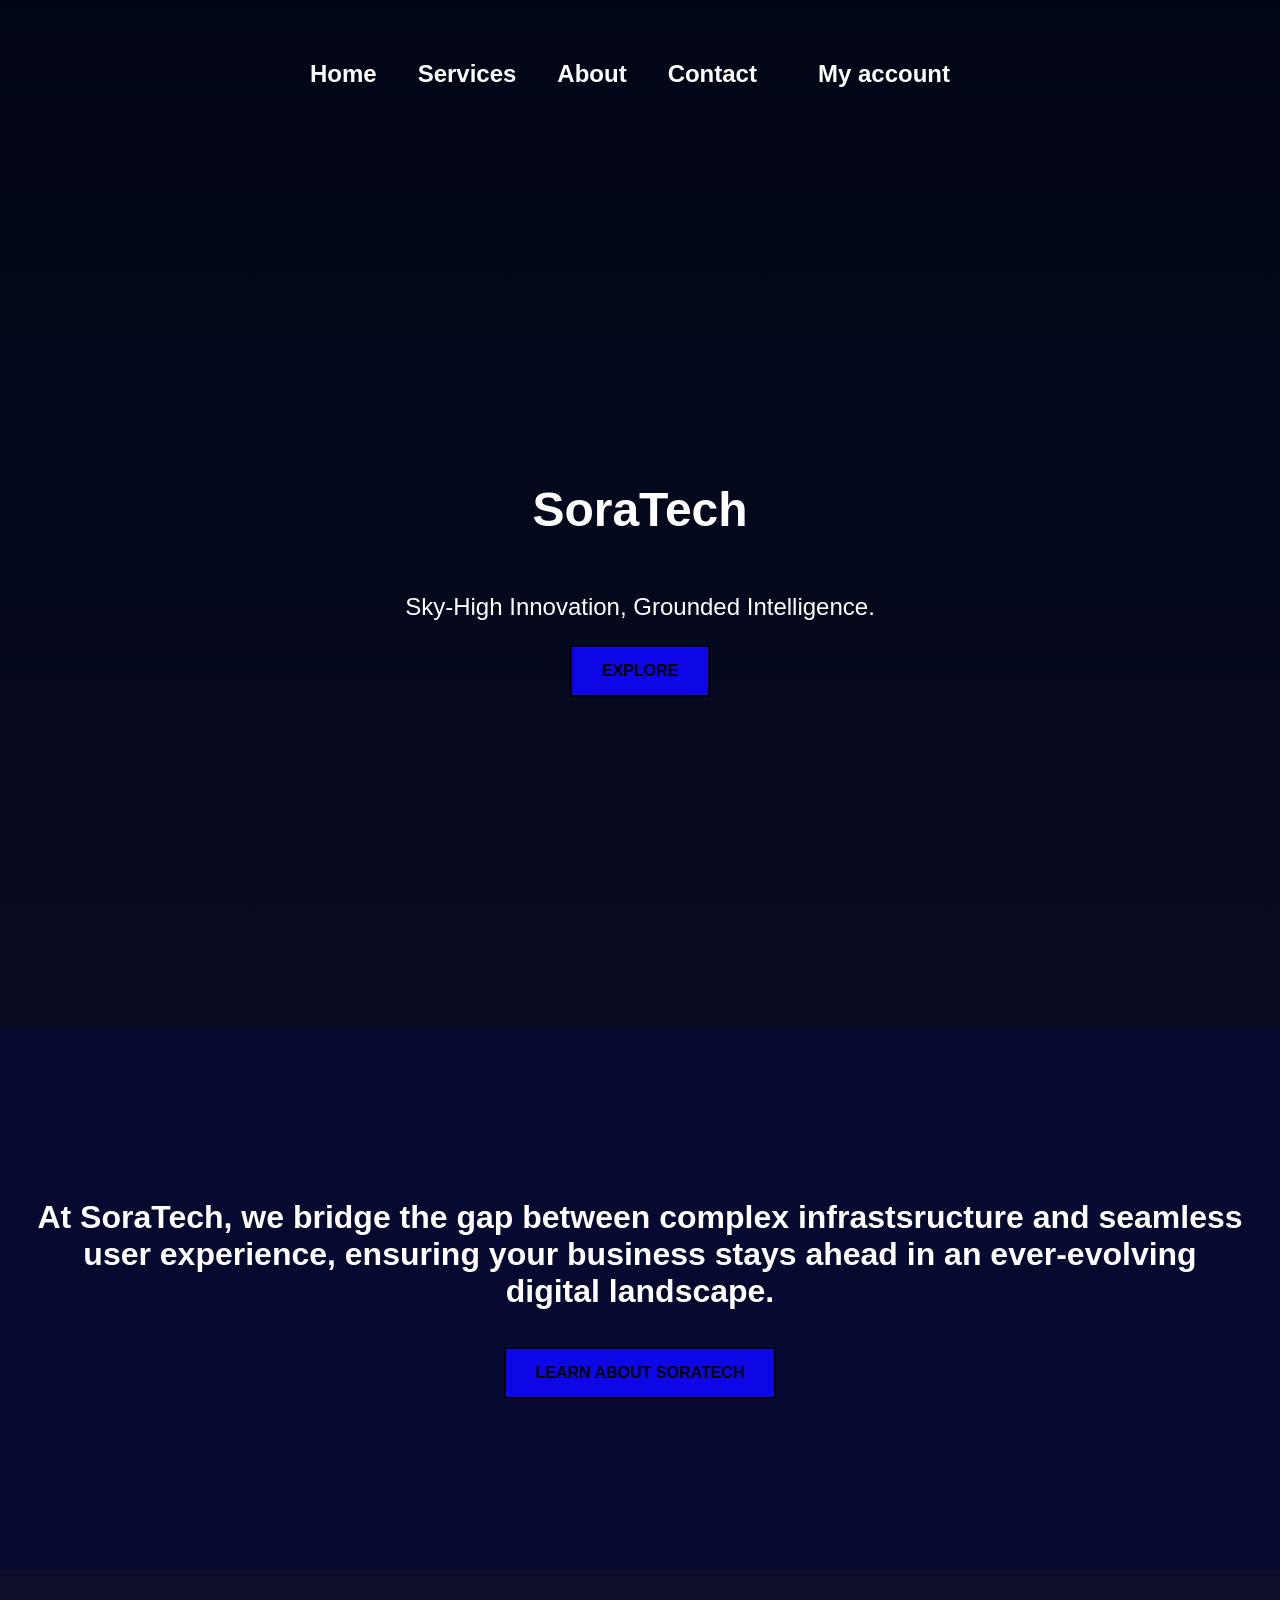
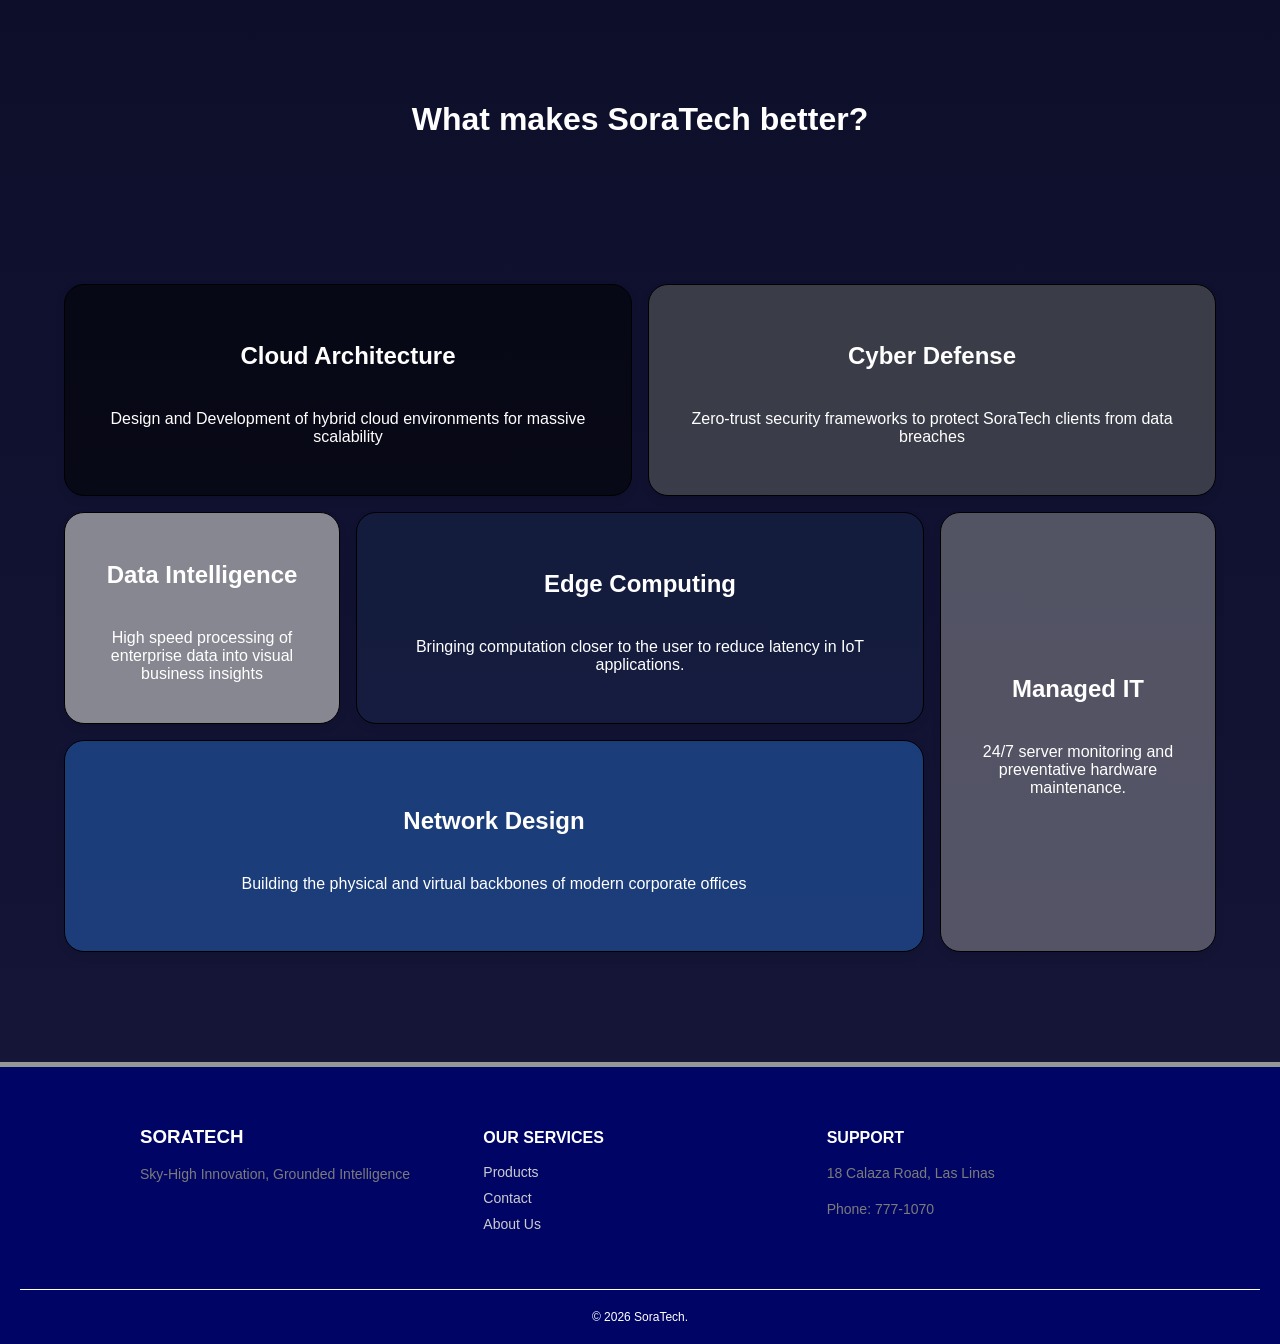
==== index.html @ 936cfd85 "new project" ====
<!DOCTYPE html>
<html lang="en"> 
<head>
    <link rel="stylesheet" href="stylesheet.css" /> 
   <!-- <link rel="index" href="index.js"/>  -->
<title> SoraTech - Sky-High Innovation, Grounded Intelligence </title>

</head>

<body class="homepage">

    <div> <!--navigation-->
        <nav>
            <ul class="navlinks">
                <li> <a href= "index.html"> Home </a></li>
               <li> <a href="products.html"> Services </a>  </li>
               <li> <a href="about.html"> About </a>  </li>  
              <li> <a href= "contact.html"> Contact  </a>  </li> 

         <div class="header-side">
                  <div class="user-actions">
                    <a href="#" class="action-link">My account</a>
                  </div>
               <!--  
              <div class="search-wrapper">
                  <input type="text" placeholder="Search">
                  </div>   
            </div>
        --> 
          </ul>
     </nav> 
    </div>

    <div class = "WELCOME">
        <H1> SoraTech  </H1> 
        <p> Sky-High Innovation, Grounded Intelligence. </p>
         <a href="products.html" class="explore-button">  Explore</a>
        <!-- first page stuff-->
    </div>
    
    <div class="belowheading"> 
      <h1 class="wordhead"> At SoraTech, we bridge the gap between complex infrastsructure and seamless user experience, ensuring your business stays ahead in an ever-evolving digital landscape.
      <br> <br> <a href="about.html" class="explore-button"> Learn about SoraTech</a> 
    </h1>
       
    </div>

<div class="stars-container"></div>


    <!--BENTO BOXES HOME PAGE -->
    <div class="headingforgrids">
      <h2 class="set1"> What makes SoraTech better? </h2> </div>


    <div class="bento-grid">
  <div class="bento-item box-1">
  <h3> Cloud Architecture</h3> 
  <p> Design and Development of hybrid cloud environments for massive scalability</p>
  </div>
  <div class="bento-item box-2">
    <h3> Cyber Defense</h3>
    <p> Zero-trust security frameworks to protect SoraTech clients from data breaches</p>
  </div>
  <div class="bento-item box-3">
    <h3> Data Intelligence</h3>
    <p> High speed processing of enterprise data into visual business insights </p>
  </div>
   <div class="bento-item box-4">
    <h3>Edge Computing</h3>
    <p> Bringing computation closer to the user to reduce latency in IoT applications. </p>
  </div>
  <div class="bento-item box-5">
    <h3>Managed IT</h3>
    <p> 24/7 server monitoring and preventative hardware maintenance. </p>
  </div>
  <div class="bento-item box-6">
    <h3> Network Design</h3>
    <p> Building the physical and virtual backbones of modern corporate offices </p>
  </div>
    </div>



<!--START OF FOOTER CODE-->

 <footer class="soratech-footer">
  <div class="footer-container">
    <div class="footer-section">
      <h3>SoraTech </h3>
      <p> Sky-High Innovation, Grounded Intelligence </p>
    </div>

    <div class="footer-section">
      <h4>Our Services</h4>
      <ul>
        <li><a href="#">Products </a></li>
        <li><a href="#">Contact</a></li>
        <li><a href="#"> About Us</a></li>
      </ul>
    </div>

    <div class="footer-section">
      <h4>Support</h4>
      <p> 18 Calaza Road, Las Linas</p>
      <p>Phone: 777-1070</p>
    </div>
  </div>

  <div class="footer-bottom">
    &copy; 2026 SoraTech.
  </div>
</footer>

<!--END OF FOOTER CODE-->

</body>



</html>
---- stylesheet.css ----
.body {
    margin: 0;
    padding: 0;
    overflow-x: hidden; /* Prevents accidental horizontal scrolling */
    
}

.WELCOME{
/*heading*/
  display: flex;
  font-family:Arial, Helvetica, sans-serif;
  justify-content: center; /* Centers items horizontally */
  flex-direction: column;
  align-items: center; /* Centers items vertically */
  height: 50vh; /* Example to make the container full height */
  padding-bottom: 10px;
  color: #ffffff;
  font-size: x-large;
  padding-top: 200px;
  padding-bottom: 200px;
}

.explore-button {
  /* Layout */
  display: inline-block;
  padding: 15px 30px;
  
  /* Colors - High Contrast */
  background-color: #0d06e7; 
  color: #000000;            /* Solid Black text */
  
  /* Text Style */
  text-decoration: none;
font-family:Arial, Helvetica, sans-serif;
  font-weight: bold;
  font-size: 16px;
  text-transform: uppercase;
  
  /* The "Built" Look */
  border: 2px solid #000000;
  border-radius: 0px; /* Square corners feel tougher */
  cursor: pointer;
}

/* Simple hover: Just change the color slightly */
.explore-button:hover {
  background-color: #595875;
}
/* button end*/

.belowheading{
  font-family:Arial, Helvetica, sans-serif;
  display: flex;
  justify-content: stretch;
  background-color: #060a30;
  padding: 3rem 2rem;
  margin: 2rem 0;
}

.wordhead{
  display:flexbox;
  justify-content: center;
  text-align: center;
  padding-top: 100px;
  padding-bottom: 100px;
  color: white;
  font-size: xx-large;
  font-weight: 400px;
}

.homepage {
/* background: rgb(0,5, 22); */
 background:linear-gradient(rgb(0,5,22), rgb(23, 23, 59)); 
 font-family:Arial, Helvetica, sans-serif;
  margin: 0;
  padding: 0;
}


/*START OF NAV CODE*/
.nav {
  display: flex; /* Flexbox layout for side-by-side sections */
  min-height: 10vh; /* Make sure the container fills the viewport height */

}

.navlinks {
  display: flex; /* Use flexbox for alignment */
  justify-content: space-between; /* Vertically aligns items in the center */
  padding: 20px, 20px; 
  align-items: center;
  box-sizing: border-box;
  background-color: rgba(240, 240, 240, 0); /* clear background color */


}
.navlinks {
  list-style: none; /* Remove bullet points from the list */
  display: flex; /* Use flexbox for the list items */
  gap: 10px; /* Add space between the links */
  margin: 10px; /* Remove default margin */
  padding:30px; /* EDITING GOOD padding */
  padding-left: 300px;
  padding-right: 300px;
 
}

.navlinks a {
  color: rgb(255, 255, 255);
  font-size:x-large; /* font size */
  text-decoration: none; /*removes the underline*/
  font-weight: 700; /*basically bolds the font*/
font-family:Arial, Helvetica, sans-serif;
  font-style: normal;
  font-variation-settings: "slnt" 0, "CRSV" 0.5, "ELSH" 0, "ELXP";
}
.navlinks a:hover {
  /* This specifically targets the link when the mouse hovers over it */
  color: #eb63fa; /* A lighter color on hover */
}
/* END OF NAV CODE*/

  .header-side {
  display: flex;
  /* flex-direction: column;  Stacks search on top of links */
  align-items: center;    /* Centers everything horizontally */
  background-color: #f2eeee00; /* Matching your image gray */
  padding:20px;
  gap: 40px;              /* Space between search and links */
  font-family: Arial, sans-serif;
}

/* Search Bar Styling */
.search-wrapper {
  display: flex;
  align-items: center;
  gap: 20px;
}

input[type="text"] {
  color: rgb(255, 255, 255);
  padding: 10px 20px;     /* Wide padding for that pill look */
  text-align: center;
  background: rgba(255, 255, 255, 0.1);
  backdrop-filter: blur(15px);
  border: 1px solid rgba(255, 255, 255, 0.2);
  border-radius: 10px;
  box-shadow: 0 8px 32px rgba(0, 0, 0, 0.1);
}

/* Bottom Links Styling */
.user-actions {
  display: flex;
  width: 100%;
  max-width: 300px;       /* Constrain width to match the search bar */
  justify-content:center; /* Pushes Account and Cart to edges */
}

.action-link {
  text-decoration: none;
  color: #333;
  font-size: 1.1rem;
  display: flex;
  align-items: center;
  gap: 20px;
}

/*end of search*/


.set1{
   display:flexbox;
  justify-content: center;
  text-align: center;
  font-family: Big Shoulders Stencil, sans-serif;
  padding-top: 100px;
  padding-bottom: 20px;
  color: white;
  font-size: xx-large;
  font-weight: 100px;
}


/*BENTO CODE*/

.bento-grid {
  display: grid; /* Turns the container into a grid */
  grid-template-columns: repeat(4, 1fr); /* 4 equal columns */
  grid-template-rows: repeat(3, 1fr); /* 3 equal rows */
  gap: 1rem; /* Creates space between the boxes */
  width: 90vw;
  padding-top: 100px;
  padding-bottom: 100px;
  margin: 10px auto;
}  

.bento-item {
  /*background: linear-gradient(rgba(68, 0, 255, 0) 10%, rgb(22, 39, 223) 90%); */ 
  border: 1px solid #000000;
  color: #ffffff;
  border-radius: 4px;
  padding: 1.5rem;
  box-shadow: 0 4px 8px rgba(0, 0, 0, 0.1);
  /* Use flexbox to center content inside each box */
  display: flex;
  flex-direction: column;
  justify-content: center;
  align-items: center;
  text-align: center;
  border-radius: 20px;
}

/* Fonts and edits for grid text */ 
.bento-item h3{
 font-family:Arial, Helvetica, sans-serif; 
  font-size: x-large;
}

.bento-item p{
  font-size: medium;
  font-family:'Lucida Sans', 'Lucida Sans Regular', 'Lucida Grande', 'Lucida Sans Unicode', Geneva, Verdana, sans-serif;
}

/* Specific styling for each box */
.box-1 {
  grid-row: span 1; /* Spans 2 rows, making it a tall box */
  grid-column: span 2;
  font-size: x-large;
   background-color: #00000085;
}

.box-2 {
  grid-column: span 2; /* Spans 2 columns, making it a wide box */
  grid-row:span 1;
  background-color: #5e625e8b;
}

.box-3 {
  grid-row: span 1 ;
  grid-column: span 1;
   background-color: #c3c3c3a9;
}
.box-4{
  grid-row:span 1;
  grid-column: span 2;
   background-color: #19264b82;
}
.box-5{
  grid-column: span 1;
  grid-row: span 2;
   background-color: #9c9d9c77;
}
   .box-6{
  grid-column: span 3;
  grid-row: span 1;
   background-color: #256bc679;
}


/* START OF FOOTER CSS CODE */ 
.soratech-footer {
  background-color: #000565; 
  color: #fff;
  padding: 40px 20px 20px;
  font-family: Arial, sans-serif;
  border-top: 5px solid #969696; /* accent line  */
}

.footer-container {
  max-width: 1000px;
  margin: 0 auto;
  display: grid;
  grid-template-columns: repeat(auto-fit, minmax(200px, 1fr));
  gap: 30px;
}

.footer-section h3, .footer-section h4 {
  color: #ffffff; /* Use the same yellow for headings */
  text-transform: uppercase;
  margin-bottom: 15px;
}

.footer-section p {
  font-size: 14px;
  line-height: 1.6;
  color: #7b7b7b;
}

.footer-section ul {
  list-style: none;
  padding: 0;
}

.footer-section ul li {
  margin-bottom: 8px;
}

.footer-section ul li a {
  color: #ccc;
  text-decoration: none;
  font-size: 14px;
}

.footer-section ul li a:hover {
  color: #0b7f00;
  text-decoration: underline;
}

.footer-bottom {
  text-align: center;
  margin-top: 40px;
  padding-top: 20px;
  border-top: 1px solid #ffffff;
  font-size: 12px;
  color: #ffffff;
}
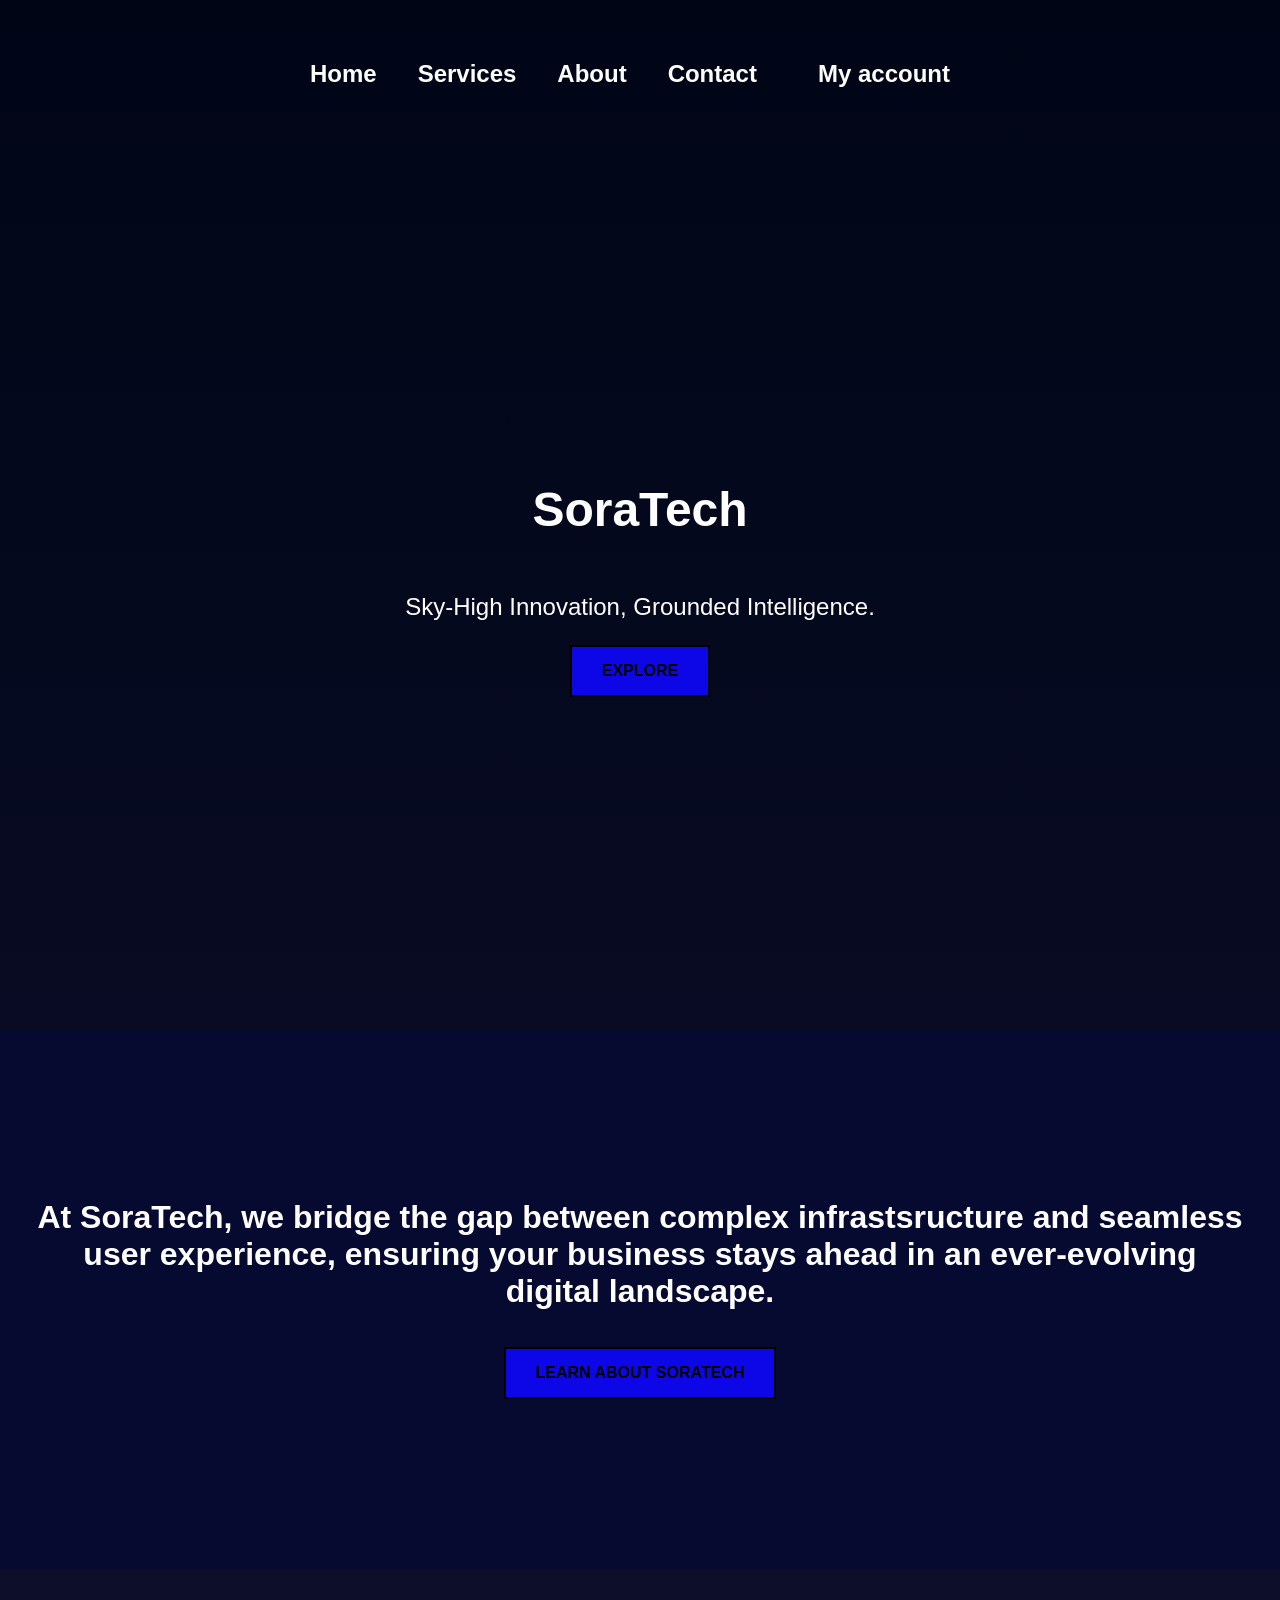
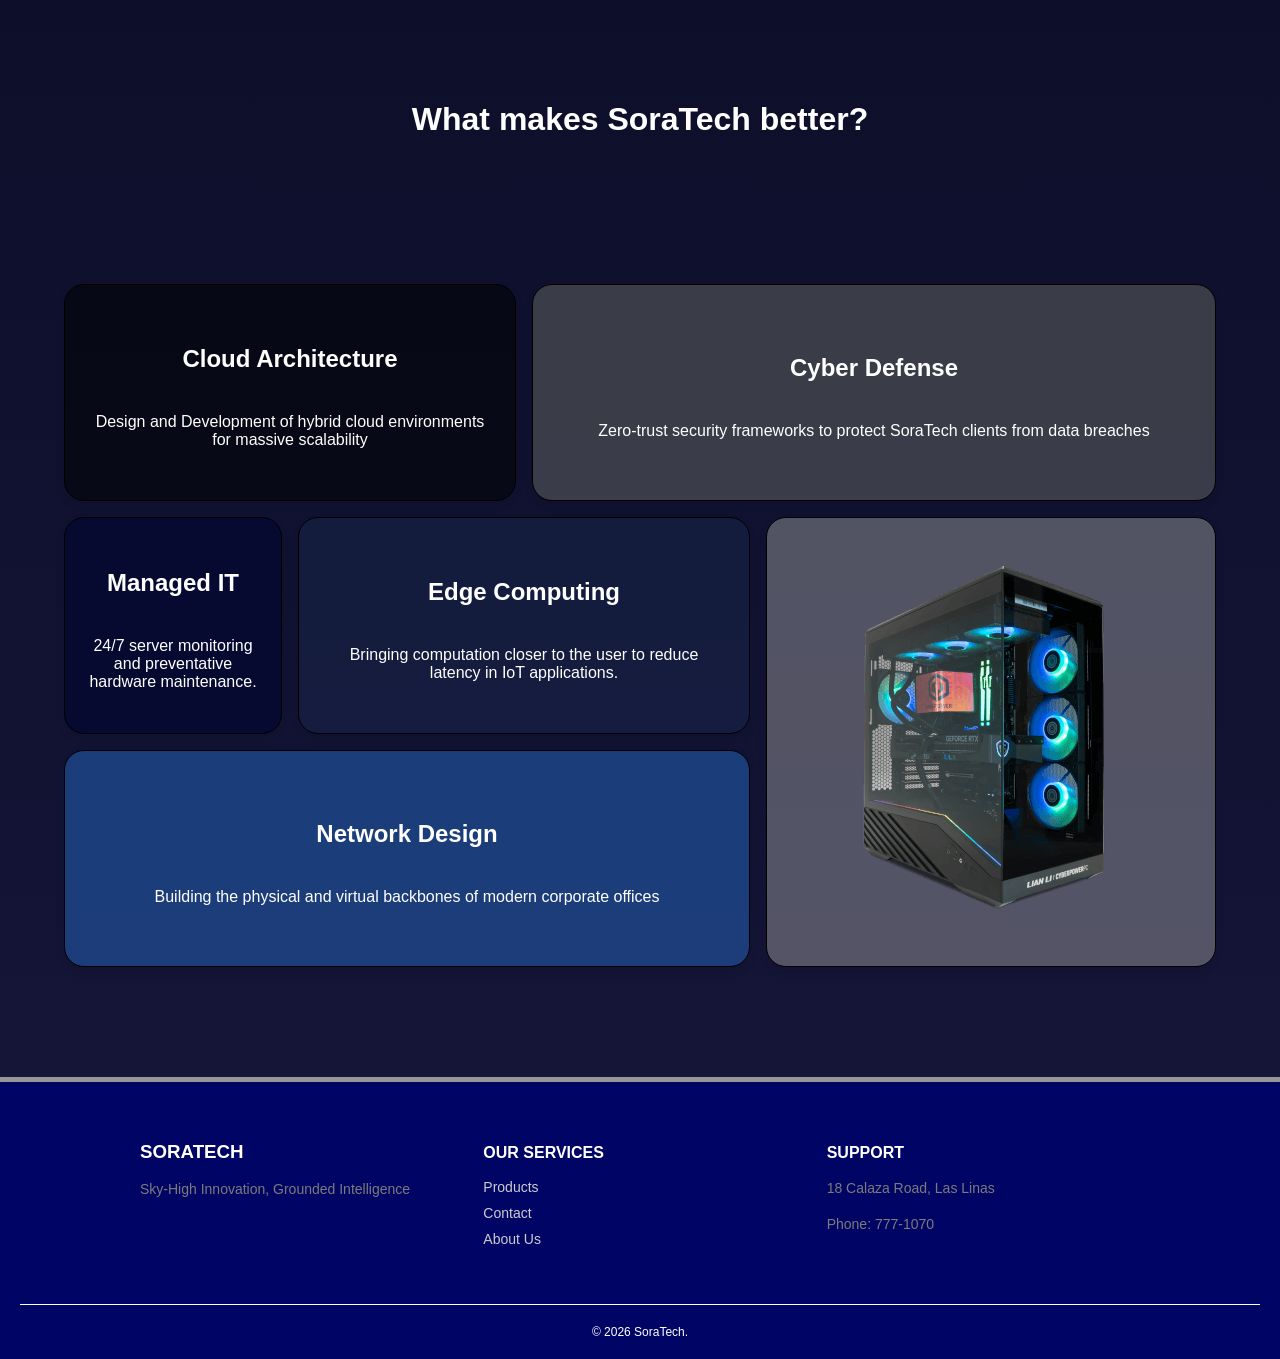
==== commit b13d7e12: "finished for now" ====
--- a/index.html
+++ b/index.html
@@ -45,8 +45,6 @@
        
     </div>
 
-<div class="stars-container"></div>
-
 
     <!--BENTO BOXES HOME PAGE -->
     <div class="headingforgrids">
@@ -63,16 +61,15 @@
     <p> Zero-trust security frameworks to protect SoraTech clients from data breaches</p>
   </div>
   <div class="bento-item box-3">
-    <h3> Data Intelligence</h3>
-    <p> High speed processing of enterprise data into visual business insights </p>
+    <h3>Managed IT</h3>
+    <p> 24/7 server monitoring and preventative hardware maintenance. </p>
   </div>
    <div class="bento-item box-4">
     <h3>Edge Computing</h3>
     <p> Bringing computation closer to the user to reduce latency in IoT applications. </p>
   </div>
   <div class="bento-item box-5">
-    <h3>Managed IT</h3>
-    <p> 24/7 server monitoring and preventative hardware maintenance. </p>
+    <img src="pc1.png" alt="image of pc">
   </div>
   <div class="bento-item box-6">
     <h3> Network Design</h3>
--- a/stylesheet.css
+++ b/stylesheet.css
@@ -238,8 +238,10 @@
 .box-3 {
   grid-row: span 1 ;
   grid-column: span 1;
-   background-color: #c3c3c3a9;
-}
+  background-color: #060a30;
+}
+
+
 .box-4{
   grid-row:span 1;
   grid-column: span 2;
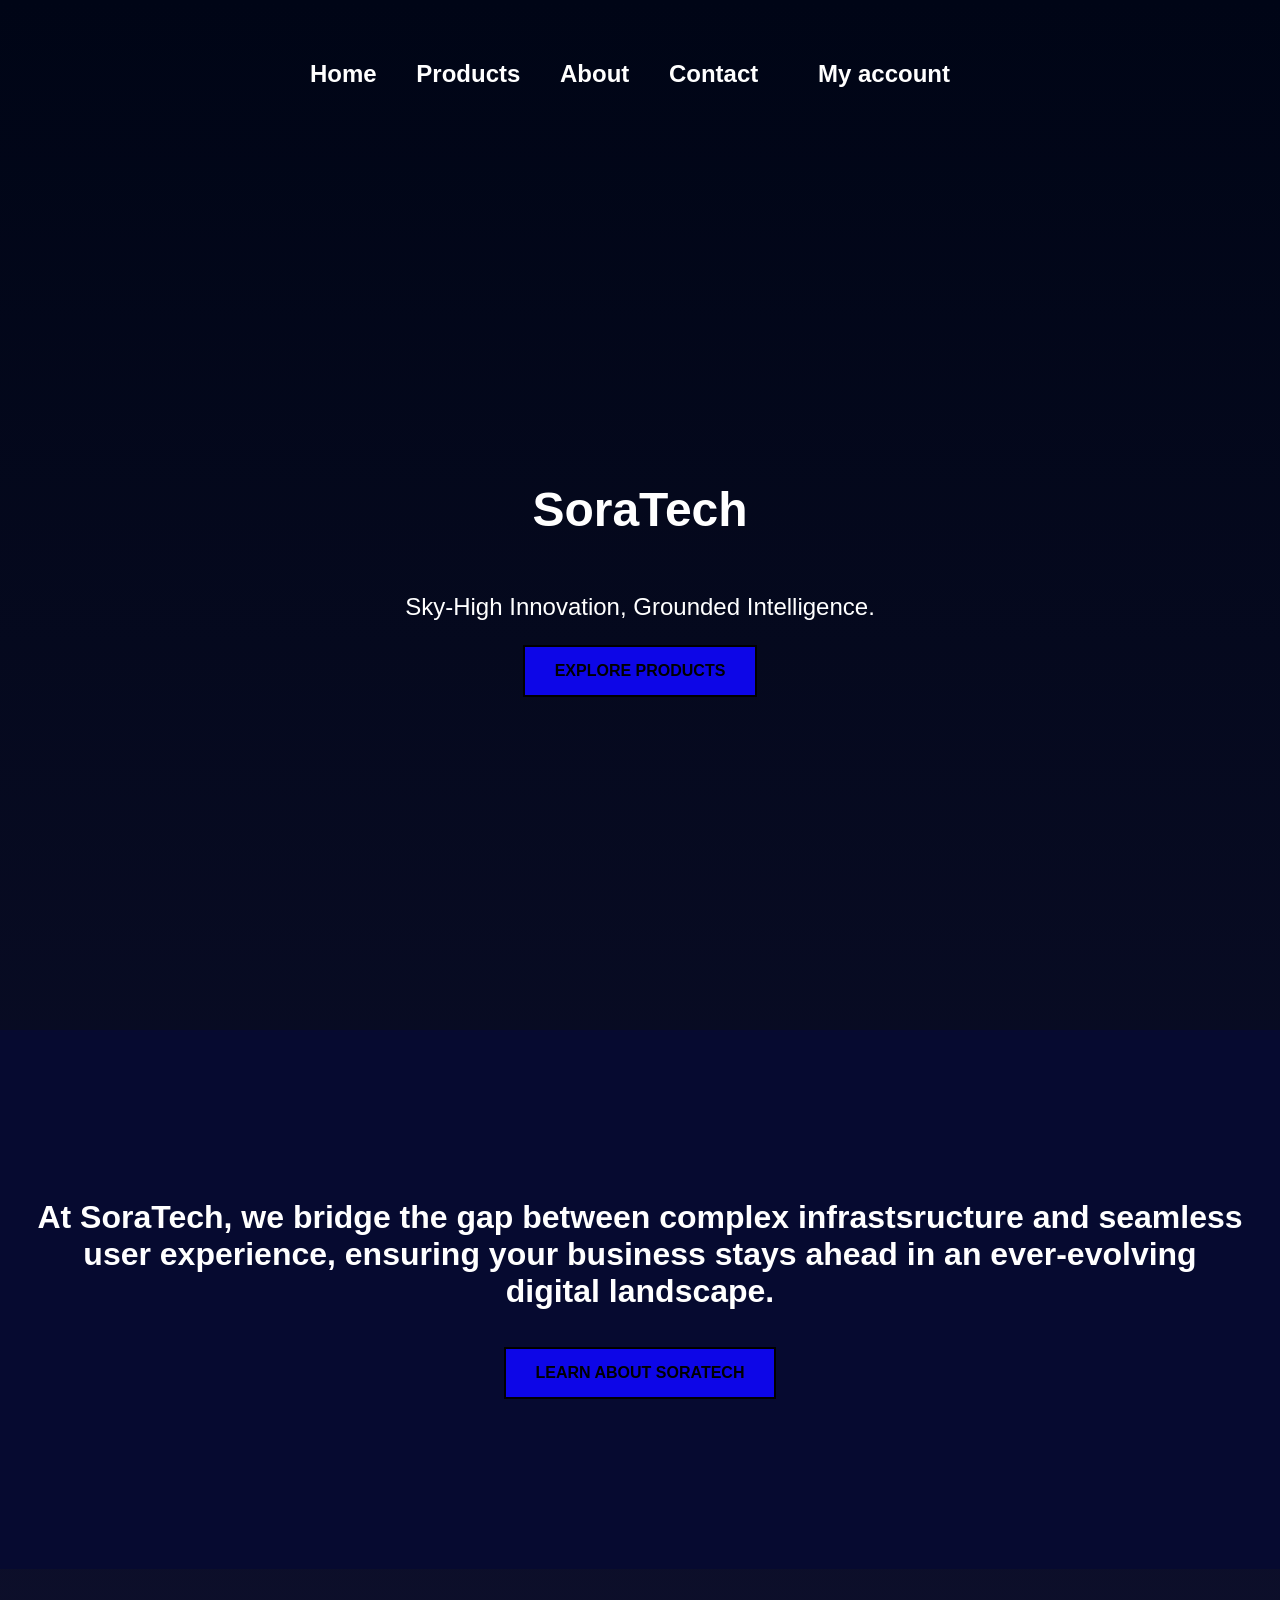
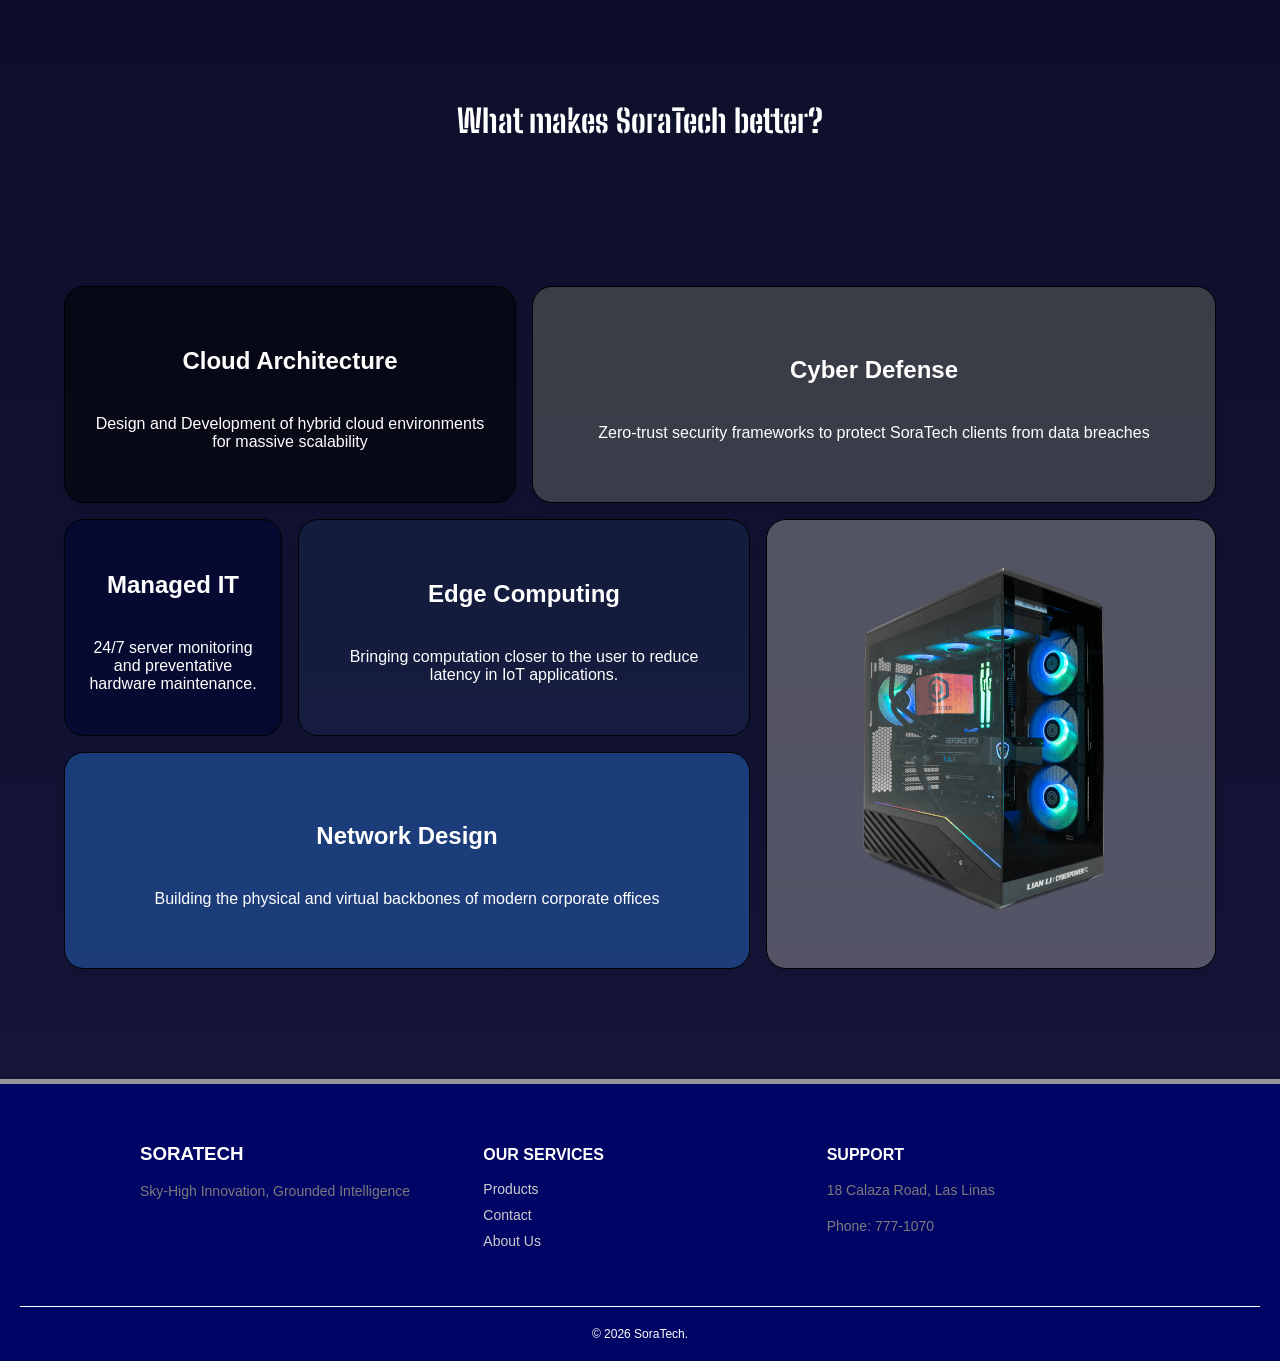
==== commit d5d17509: "editis" ====
--- a/index.html
+++ b/index.html
@@ -2,6 +2,12 @@
 <html lang="en"> 
 <head>
     <link rel="stylesheet" href="stylesheet.css" /> 
+        <link rel="icon" type="image/png" href="2.png">
+        <link rel="preconnect" href="https://fonts.googleapis.com">
+<link rel="preconnect" href="https://fonts.gstatic.com" crossorigin>
+    <link href="https://fonts.googleapis.com/css2?family=Big+Shoulders+Stencil:opsz,wght@10..72,100..900&family=Geo:ital@0;1&family=Rubik+Glitch&display=swap" rel="stylesheet">
+
+
    <!-- <link rel="index" href="index.js"/>  -->
 <title> SoraTech - Sky-High Innovation, Grounded Intelligence </title>
 
@@ -13,7 +19,7 @@
         <nav>
             <ul class="navlinks">
                 <li> <a href= "index.html"> Home </a></li>
-               <li> <a href="products.html"> Services </a>  </li>
+               <li> <a href="products.html"> Products </a>  </li>
                <li> <a href="about.html"> About </a>  </li>  
               <li> <a href= "contact.html"> Contact  </a>  </li> 
 
@@ -21,12 +27,7 @@
                   <div class="user-actions">
                     <a href="#" class="action-link">My account</a>
                   </div>
-               <!--  
-              <div class="search-wrapper">
-                  <input type="text" placeholder="Search">
-                  </div>   
-            </div>
-        --> 
+      
           </ul>
      </nav> 
     </div>
@@ -34,7 +35,7 @@
     <div class = "WELCOME">
         <H1> SoraTech  </H1> 
         <p> Sky-High Innovation, Grounded Intelligence. </p>
-         <a href="products.html" class="explore-button">  Explore</a>
+         <a href="products.html" class="explore-button">  Explore Products</a>
         <!-- first page stuff-->
     </div>
     
@@ -91,9 +92,9 @@
     <div class="footer-section">
       <h4>Our Services</h4>
       <ul>
-        <li><a href="#">Products </a></li>
-        <li><a href="#">Contact</a></li>
-        <li><a href="#"> About Us</a></li>
+        <li><a href="products.html">Products </a></li>
+        <li><a href="contact.html">Contact</a></li>
+        <li><a href="about.html"> About Us</a></li>
       </ul>
     </div>
 
--- a/stylesheet.css
+++ b/stylesheet.css
@@ -2,7 +2,24 @@
     margin: 0;
     padding: 0;
     overflow-x: hidden; /* Prevents accidental horizontal scrolling */
-    
+}
+.geo-regular {
+  font-family: "Geo", sans-serif;
+  font-weight: 400;
+  font-style: normal;
+}
+
+.geo-regular-italic {
+  font-family: "Geo", sans-serif;
+  font-weight: 400;
+  font-style: italic;
+}
+
+.big-shoulders-stencil{
+  font-family: "Big Shoulders Stencil", sans-serif;
+  font-optical-sizing: auto;
+  font-weight: 100px;
+  font-style: normal;
 }
 
 .WELCOME{
@@ -315,4 +332,547 @@
   border-top: 1px solid #ffffff;
   font-size: 12px;
   color: #ffffff;
-}+}
+
+/*END OF FOOTER
+/*-----------------------------------------------------------------------------------------*/
+/*PRODUCT  ENTERPRISE PAGE */
+.productpage{
+background: linear-gradient( to bottom, #977dff, #f2e6ee, #0033ff, #00033d); /* linear gradient */ 
+  margin: 0;
+  padding: 0;
+  font-family: Arial, Helvetica, sans-serif
+}
+
+.header{
+  text-align: center;
+  padding-bottom: 100px;
+  padding-top: 100px;
+  color: white;
+  font-size: large;
+}
+
+.productheader{
+  font-family:Rubik Glitch, sans-serif;
+  font-weight: lighter;
+}
+
+.nav {
+  display: flex; /* Flexbox layout for side-by-side sections */
+  min-height: 10vh; /* Make sure the container fills the viewport height */
+
+}
+
+.navbuttons {
+  display: flex; /* Use flexbox for alignment */
+  justify-content: space-between; /* Vertically aligns items in the center */
+  padding: 20px, 20px; 
+  align-items: center;
+  box-sizing: border-box;
+  background-color: rgba(240, 240, 240, 0); /* clear background color */
+
+
+}
+.navbuttons {
+  list-style: none; /* Remove bullet points from the list */
+  display: flex; /* Use flexbox for the list items */
+  gap: 10px; /* Add space between the links */
+  margin: 10px; /* Remove default margin */
+  padding:30px; /* EDITING GOOD padding */
+  padding-left: 300px;
+  padding-right: 300px;
+ 
+}
+
+.nav-button {
+  /* Layout */
+  display: inline-block;
+  padding:20px 50px;
+  text-decoration: none; /* Removes the default underline */
+  
+  /* Typography */
+ font-family: Rubik Glitch, system-ui;
+  font-size: 14px;
+  font-weight: lighter;
+  text-transform: uppercase;
+  letter-spacing: 1px;
+  
+  /* Visuals */
+  color: #ffffff;
+  background-color: #151e87;
+  border: 2px solid #ffffff;
+  border-radius: 5px;
+  
+  /* Animation */
+  transition: all 0.3s ease;
+}
+
+/* Hover effect: Inverts the colors */
+.nav-button:hover {
+  background-color: #1e455e;
+  color: #ffffff;
+  transform: translateY(-2px); /* Lifts the button slightly */
+}
+
+.nav2-button {
+  /* Layout */
+  display: inline-block;
+  padding:20px 50px;
+  text-decoration: none; /* Removes the default underline */
+  
+  /* Typography */
+ font-family: Rubik Glitch, system-ui;
+  font-size: 14px;
+  font-weight: lighter;
+  text-transform: uppercase;
+  letter-spacing: 1px;
+  
+  /* Visuals */
+  color: #ffffff;
+  background-color: #151e87;
+  border: 2px solid #ffffff;
+  border-radius: 5px;
+  
+  /* Animation */
+  transition: all 0.3s ease;
+}
+
+/* Hover effect: Inverts the colors */
+.nav2-button:hover {
+  background-color: #1e455e;
+  color: #ffffff;
+  transform: translateY(-2px); /* Lifts the button slightly */
+}
+
+/*BENTO CODE FOR SORA-X1 PC*/
+.bento-grid2 {
+ display: grid; /* Turns the container into a grid */
+  grid-template-columns: repeat(5, 1fr); /* 3 equal columns */
+  grid-template-rows: repeat(4, 1fr); /* 3 equal rows */
+  gap: 0.5rem; /* Creates space between the boxes */
+  width: 90vw;
+  padding-top: 100px;
+  padding-bottom: 100px;
+  margin: 10px auto;
+}
+
+.bento-item2 {
+  border: 2px solid #000000;
+  color: #ffffff;
+  padding: 1rem;
+  padding-top: 0%;
+  padding-bottom: 0%;
+  box-shadow: 0 4px 8px rgba(0, 0, 0, 0.1);
+  /* Use flexbox to center content inside each box */
+  display: flex;
+  flex-direction: column;
+  justify-content: left;
+  align-items: center;
+  text-align: center;
+  border-radius: 20px;
+}
+
+.headers{
+  font-family: Arial, Helvetica, sans-serif;
+ /* font-size: large; */
+  justify-content: center;
+}
+
+.boxtog{
+  grid-column: span 1;
+  grid-row: span 1;
+}
+
+.boxpro{
+  grid-column: span 5;
+  grid-row: span 1;
+  justify-content: center;
+/*  background: radial-gradient(circle, #191f3a, #2005a9) /* radical gradient */ 
+}
+
+.title{
+  color: #000000;
+  font-family: 'Franklin Gothic Medium', 'Arial Narrow', Arial, sans-serif;
+}
+
+.desc{
+    color: #000000;
+}
+
+/* Specific styling for each box */
+.box1 {
+grid-row: span 1; /* Spans 2 rows, making it a tall box */
+grid-column: span 5;
+justify-content: center;
+  /* background-color: #27e5eca4; */
+}
+
+.box2 {
+  grid-column: span 2; /* Spans 2 columns, making it a wide box */
+  grid-row: span 1;
+  justify-content: center;
+ /*   background-color: #0c0c16; */
+}
+
+.headersp{
+    color: #000000;
+}
+
+.headersm{
+    color: #000000;
+}
+
+
+.box3 {
+  grid-column: span 1;
+  grid-row: span 1;
+justify-content: center;
+ /*  background-color: #c9e8ffa7; */
+}
+
+.workPC{
+  width: 300px;
+  height:300px;
+}
+
+.box4{
+    grid-column: span 2;
+  grid-row:span 1;
+   /* background-color: #0a4174; */
+     justify-content: center;
+}
+
+.box5{
+  grid-column: span 2;
+  grid-row:span 1;
+  justify-content: center;
+  /*   background-color: #4e8ea2; */
+}
+
+.box6{
+  grid-column: span 1;
+  grid-row:span 1;
+    /* background-color: #49769f; */
+     justify-content: center;
+}
+
+.box7{
+  grid-column: span 2;
+  grid-row:span 1;
+  justify-content: center;
+   /*   background-color: #06363d; */
+}
+
+.box8{
+  grid-column: span 1;
+  grid-row:span 1;
+   background-color: #ffffff; 
+      justify-content: center;
+}
+
+.cloud{
+  width: 200px;
+  height:200px;
+}
+
+.box9{
+  grid-column: span 2;
+  grid-row:span 1;
+  /* background: linear-gradient( to bottom, #f2e6ee, #977dff, #7226ff);  linear gradient */ 
+      justify-content: center;
+}
+
+.headers9{
+  color: #ffffff;
+}
+
+.box10{
+  grid-column: span 1;
+  grid-row:span 1;
+  /*    background-color: #84babfc2; */
+      justify-content: center;
+}
+
+.box12{
+  grid-column: span 1;
+  grid-row: span 1;
+/* background: linear-gradient(to bottom, #ffccf3, #977dff, #0033ff); /* radical gradient */ 
+}
+
+.box13{
+  grid-column: span 1;
+  grid-row: span 1;
+/* background: linear-gradient(to bottom, #977dff, #0033ff, #0b00ab); */
+  justify-content: center;
+}
+
+.box14{
+  grid-column: span 1;
+  grid-row: span 1;
+  /* background-color: #0b7f00; */
+}
+
+.box15{
+  grid-column: span 1;
+  grid-row: span 1;
+  /* background-color: #0b7f00; */ 
+  justify-content: center;
+}
+
+.box16{
+  grid-column: span 1;
+  grid-row: span 1;
+ /* background-color: #0b7f00; */
+}
+
+.box17{
+  grid-column: span 1;
+  grid-row: span 1;
+ /* background-color: #0b7f00; */
+  justify-content: center;
+}
+
+.box11{ /*PURCHASE BLOCK*/ 
+  grid-column: span 5 ;
+  grid-row:span 1; 
+  background-color: #0c0c1699;
+}
+
+/*PURCHASE BUTTON */
+.purchase-button {
+  /* Layout */
+  display: inline-block;
+  padding:20px 50px;
+  text-decoration: none; /* Removes the default underline */
+  
+  /* Typography */
+ font-family: Rubik Glitch, system-ui;
+  font-size: 14px;
+  font-weight: lighter;
+  text-transform: uppercase;
+  letter-spacing: 1px;
+  
+  /* Visuals */
+  color: #ffffff;
+  background-color: #151e87;
+  border: 2px solid #ffffff;
+  border-radius: 5px;
+  
+  /* Animation */
+  transition: all 0.3s ease;
+}
+
+/* Hover effect: Inverts the colors */
+.purchase-button:hover {
+  background-color: #1e455e;
+  color: #ffffff;
+  transform: translateY(-2px); /* Lifts the button slightly */
+}
+/*end of PURCHASE BUTTON*/
+
+/*END OF BENTO CODE FOR PRODUCT*/
+
+/*END OF PRODUCT ENTERPRISE PAGE */ 
+
+/*START OF GAMER PRODUCT PAGE */
+
+.gamerpage{
+  margin: 0;
+    padding: 0;
+    overflow-x: hidden; /* Prevents accidental horizontal scrolling */
+background: linear-gradient( to bottom, #09d8c7, #17364f, #0d1a2f, #411e3a, #bd0927, #500a1f); /* linear gradient */ 
+  font-family:Arial, Helvetica, sans-serif;
+  color: white;
+}
+
+.bento-grid3 {
+  display: grid; /* Turns the container into a grid */
+  grid-template-columns: repeat(4, 1fr); /* 4 equal columns */
+  grid-template-rows: repeat(3, 1fr); /* 3 equal rows */
+  gap: 1rem; /* Creates space between the boxes */
+  width: 90%;
+  padding-top: 200px;
+  margin: 20px auto;
+}
+
+.bento-item3 {
+  background-color: #f0f8ff00;
+  border: 1px solid #000000;
+  border-radius: 8px;
+  padding: 1.5rem;
+  box-shadow: 0 4px 8px rgba(0, 0, 0, 0.1);
+  /* Use flexbox to center content inside each box */
+  display: flex;
+  flex-direction: column;
+  justify-content: center;
+  align-items: center;
+  text-align: center;
+}
+
+.boxU1{
+  grid-column: span 4;
+  grid-row: span 1;
+}
+
+.intro{
+ font-family:"Geo",  sans-serif;
+ font-size: xx-large;
+}
+
+.intro2{
+  font-family:Arial, Helvetica, sans-serif;
+}
+
+.boxU2{
+  grid-column: span 1;
+  grid-row: span 1;
+}
+
+
+.boxU3{
+  grid-column: span 1;
+  grid-row: span 1;
+}
+
+
+.boxU4{
+  grid-column: span 1;
+  grid-row: span 1;
+}
+
+.tier{
+      font-size: x-large;
+   font-family: "Geo", sans-serif;
+}
+
+.boxU5{
+  grid-column: span 1;
+  grid-row: span 1;
+  background-color: white;
+}
+
+.gamepc{
+  width: 290px;
+  height: 290px;
+}
+
+.boxtil{
+  grid-column: span 4;
+  grid-row: span 1;
+}
+
+.whycho{
+  font-family:"Geo",  sans-serif;
+  font-size: xx-large;
+}
+
+.boxU10{
+    grid-column: span 4;
+  grid-row: span 1;
+}
+
+.Eco{
+     font-size: x-large;
+   font-family: "Geo", sans-serif;
+}
+
+
+.boxU11{
+    grid-column: span 4;
+  grid-row: span 1;
+}
+
+.button{
+   font-size: xx-large;
+   font-family: "Geo", sans-serif;
+}
+
+
+/*PURCHASE BUTTON */
+.purchaseg-button {
+  /* Layout */
+  display: inline-block;
+  padding:20px 50px;
+  text-decoration: none; /* Removes the default underline */
+  
+  /* Typography */
+ font-family: Rubik Glitch, system-ui;
+  font-size: 14px;
+  font-weight: lighter;
+  text-transform: uppercase;
+  letter-spacing: 1px;
+  
+  /* Visuals */
+  color: #000000;
+  background-color: #c6ff33;
+  border: 2px solid #ffffff;
+  border-radius: 5px;
+  
+  /* Animation */
+  transition: all 0.3s ease;
+}
+
+/* Hover effect: Inverts the colors */
+.purchaseg-button:hover {
+  background-color: #7d39eb;
+  color: #000000;
+  transform: translateY(-2px); /* Lifts the button slightly */
+}
+
+.soratech-footerg {
+  background-color: #00056500; 
+  color: #fff;
+  padding: 40px 20px 20px;
+  font-family: Arial, sans-serif;
+  border-top: 5px solid #969696; /* accent line  */
+}
+
+.footer-container {
+  max-width: 1000px;
+  margin: 0 auto;
+  display: grid;
+  grid-template-columns: repeat(auto-fit, minmax(200px, 1fr));
+  gap: 30px;
+}
+
+.footer-section h3, .footer-section h4 {
+  color: #ffffff; /* Use the same yellow for headings */
+  text-transform: uppercase;
+  margin-bottom: 15px;
+}
+
+.footer-section p {
+  font-size: 14px;
+  line-height: 1.6;
+  color: #7b7b7b;
+}
+
+.footer-section ul {
+  list-style: none;
+  padding: 0;
+}
+
+.footer-section ul li {
+  margin-bottom: 8px;
+}
+
+.footer-section ul li a {
+  color: #ccc;
+  text-decoration: none;
+  font-size: 14px;
+}
+
+.footer-section ul li a:hover {
+  color: #0b7f00;
+  text-decoration: underline;
+}
+
+.footer-bottom {
+  text-align: center;
+  margin-top: 40px;
+  padding-top: 20px;
+  border-top: 1px solid #ffffff;
+  font-size: 12px;
+  color: #ffffff;
+}
+
